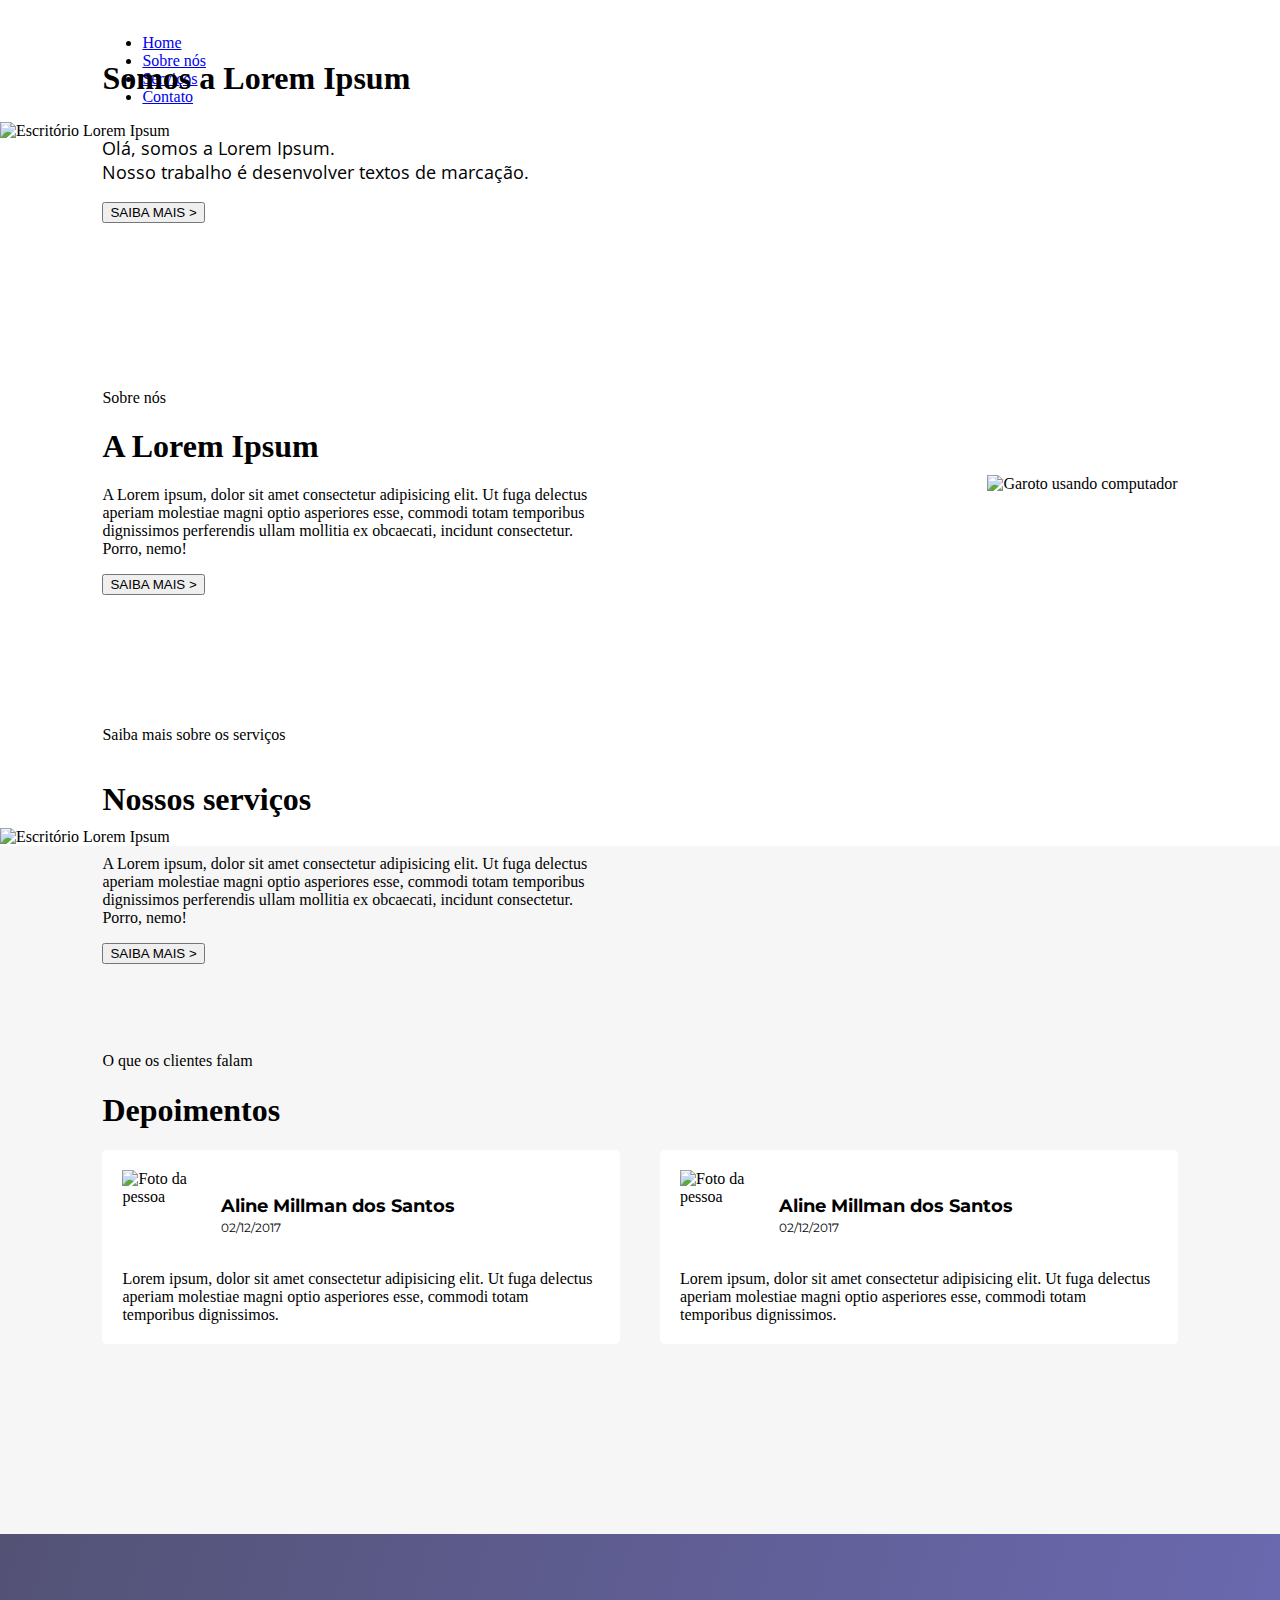
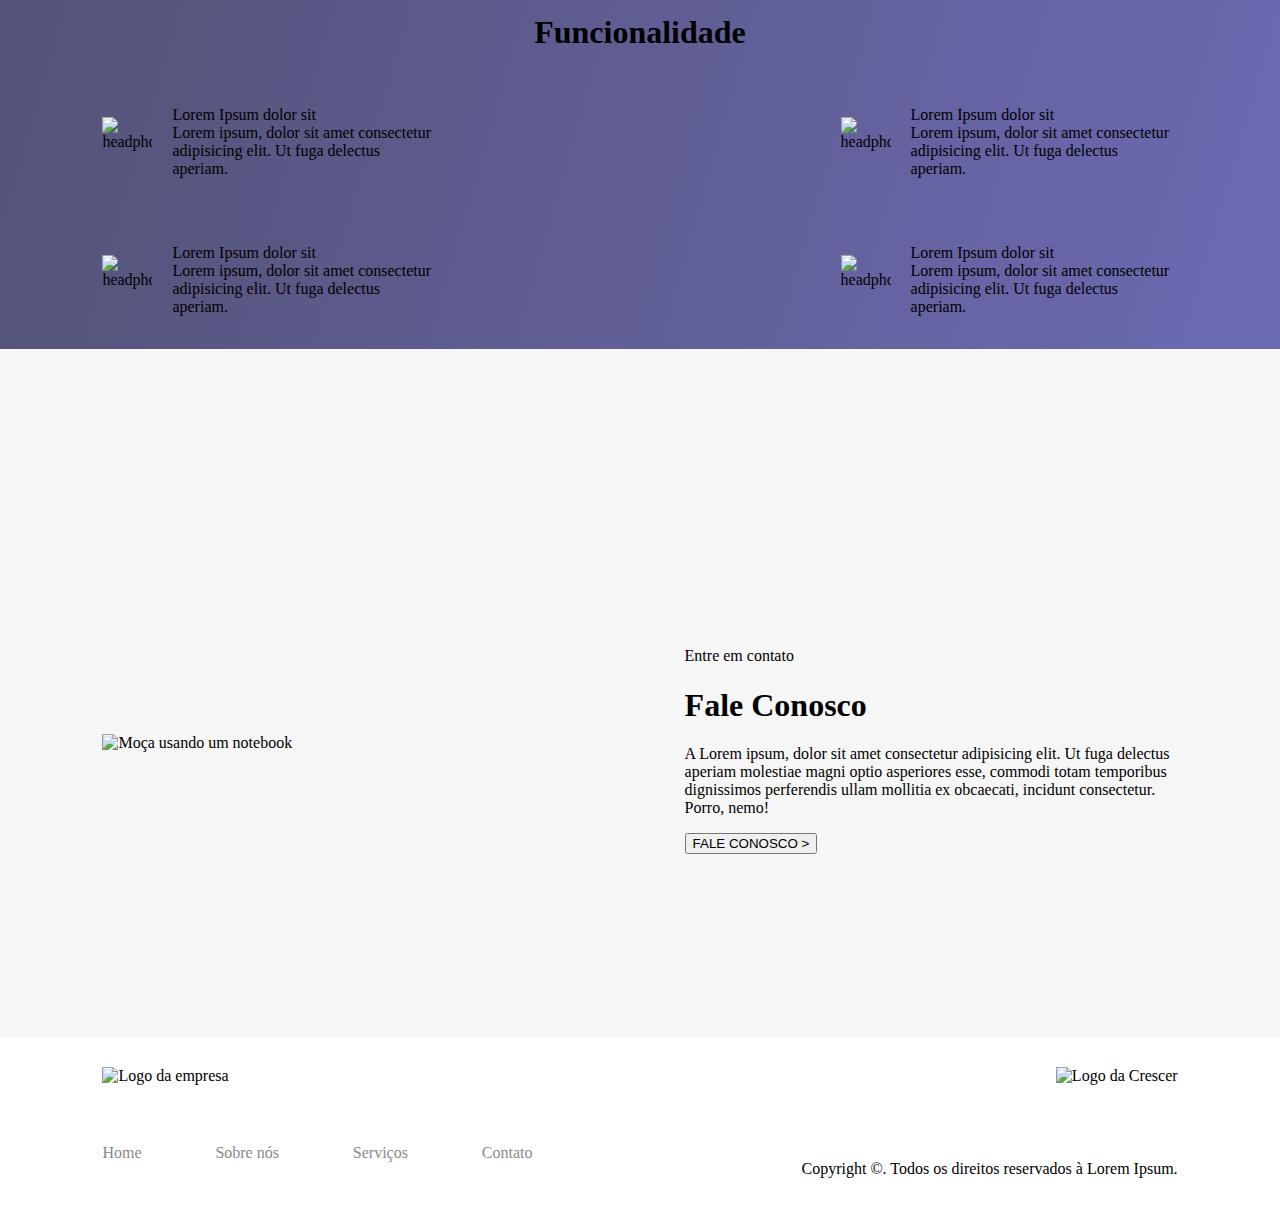
==== index.html @ fbe3071c "Primeira pagina responsiva" ====
<!DOCTYPE html>
<html lang="pt-br">
<head>
    <meta charset="UTF-8">
    <meta http-equiv="X-UA-Compatible" content="IE=edge">
    <meta name="viewport" content="width=device-width, initial-scale=1.0">
    <link rel="shortcut icon" href="assets/img/logo-aspas.svg" type="image/x-icon">
    <link rel="stylesheet" href="css/common/style.css">
    <link href="https://fonts.googleapis.com/css2?family=Montserrat:wght@400;700&family=Open+Sans&display=swap" rel="stylesheet">
    <link href="https://fonts.googleapis.com/css2?family=Exo+2:ital,wght@1,500&display=swap" rel="stylesheet">

    <title>Lorem Ipsum</title>
</head>
<body>
    <header class="container">
        <a href="#">
            <img class="logo-header" src="assets/img/logo-nome.svg" alt="">
        </a>
        <ul class="menu-header">
            <li><a href="#">Home</a></li>
            <li><a href="#">Sobre nós</a></li>
            <li><a href="#">Serviços</a></li>
            <li><a href="#">Contato</a></li>
        </ul>
    </header>

    <div class="secao-somos">
        <img class="img-fundo" src="assets/img/home-somos.jpg" alt="Escritório Lorem Ipsum">
        <div class="container">
            <div class="info-somos c-white">
                <h1 class="titulo">Somos a Lorem Ipsum</h1>
                <p>Olá, somos a Lorem Ipsum. <br> Nosso trabalho é desenvolver textos de marcação.</p>
                <a href="#"><button class="btn-orange c-white">SAIBA MAIS ></button></a>           
            </div>
        </div>
    </div>

    <div class="secao-sobre-nos container">
        <div class="info-sobre-nos">
            <p class="subtitulo c-gray">Sobre nós</p>
            <h1 class="titulo c-orange">A Lorem Ipsum</h1>
            <p class="paragrafo c-gray2">A Lorem ipsum, dolor sit amet consectetur adipisicing elit. Ut fuga delectus aperiam molestiae magni optio asperiores esse, commodi totam temporibus dignissimos perferendis ullam mollitia ex obcaecati, incidunt consectetur. Porro, nemo!</p>
            <a href="#"><button class="btn-gray c-white">SAIBA MAIS ></button></a>
        </div>
        <img src="assets/img/home-sobre-nos.png" alt="Garoto usando computador">
    </div>

<div class="secao-servicos">
    <img class="img-fundo" src="assets/img/home-nossos-servicos.jpg" alt="Escritório Lorem Ipsum">
    <div class="container">
        <div class="info-servicos c-white">
            <p class="subtitulo">Saiba mais sobre os serviços</p>
            <h1 class="titulo">Nossos serviços</h1>
            <p class="paragrafo">A Lorem ipsum, dolor sit amet consectetur adipisicing elit. Ut fuga delectus aperiam molestiae magni optio asperiores esse, commodi totam temporibus dignissimos perferendis ullam mollitia ex obcaecati, incidunt consectetur. Porro, nemo!</p>
            <a href="#"><button class="btn-orange c-white">SAIBA MAIS ></button></a>
        </div>
    </div>
</div>

<div class="secao-depoimentos">
    <div class="info-depoimentos container">
        <p class="subtitulo c-gray">O que os clientes falam</p>
        <h1 class="titulo c-orange">Depoimentos</h1>
    </div>
    <div class="depoimentos container">
        <div class="depoimentos-pessoas">
            <div class="info-perfil">
                <img src="assets/img/home-depoimento-avatar.jpg" alt="Foto da pessoa">
                <div class="info-pessoa">
                    <p class="nome-pessoa c-gray">Aline Millman dos Santos</p>
                <p class="data-publicacao c-orange">02/12/2017</p>
            </div>
        </div>
        <p class="paragrafo c-gray2">Lorem ipsum, dolor sit amet consectetur adipisicing elit. Ut fuga delectus aperiam molestiae magni optio asperiores esse, commodi totam temporibus dignissimos.</p>
        </div>
        <div class="depoimentos-pessoas">
            <div class="info-perfil">
                <img src="assets/img/home-depoimento-avatar.jpg" alt="Foto da pessoa">
                <div class="info-pessoa">
                    <p class="nome-pessoa c-gray">Aline Millman dos Santos</p>
                    <p class="data-publicacao c-orange">02/12/2017</p>
                </div>
            </div>
            <p class="paragrafo c-gray2">Lorem ipsum, dolor sit amet consectetur adipisicing elit. Ut fuga delectus aperiam molestiae magni optio asperiores esse, commodi totam temporibus dignissimos.</p>
        </div>
    </div>
</div>

<div class="secao-funcionalidade">
    <h1 class="titulo c-orange">Funcionalidade</h1>
    <div class="info-funcionalidade container">
        <div class="descr-funcionalidade">
            <div class="und-funcionalidade">
                <img src="assets/img/headphone.svg" alt="headphone">
                <div>
                    <p class="subtitulo c-white">Lorem Ipsum dolor sit</p>
                    <p class="paragrafo c-white">Lorem ipsum, dolor sit amet consectetur adipisicing elit. Ut fuga delectus aperiam.</p>
                </div>
            </div>
            <div class="und-funcionalidade">
                <img src="assets/img/headphone.svg" alt="headphone">
                <div>
                    <p class="subtitulo c-white">Lorem Ipsum dolor sit</p>
                    <p class="paragrafo c-white">Lorem ipsum, dolor sit amet consectetur adipisicing elit. Ut fuga delectus aperiam.</p>
                </div>
            </div>
        </div>
        <img src="assets/img/home-funcionalidade-phone.png" alt="">
        <div class="descr-funcionalidade">
            <div class="und-funcionalidade">
                <img src="assets/img/headphone.svg" alt="headphone">
                <div>
                    <p class="subtitulo c-white">Lorem Ipsum dolor sit</p>
                    <p class="paragrafo c-white">Lorem ipsum, dolor sit amet consectetur adipisicing elit. Ut fuga delectus aperiam.</p>
                </div>
            </div>
            <div class="und-funcionalidade">
                <img src="assets/img/headphone.svg" alt="headphone">
                <div>
                    <p class="subtitulo c-white">Lorem Ipsum dolor sit</p>
                    <p class="paragrafo c-white">Lorem ipsum, dolor sit amet consectetur adipisicing elit. Ut fuga delectus aperiam.</p>
                </div>
            </div>
        </div>
        
    </div>
</div>

<div class="secao-fale-conosco">
    <div class="conteudo-fale-conosco container">
        <img src="assets/img/home-fale-conosco.png" alt="Moça usando um notebook">
        <div class="info-fale-conosco">
            <p class="subtitulo c-gray">Entre em contato</p>
            <h1 class="titulo c-orange">Fale Conosco</h1>
            <p class="paragrafo c-gray2">A Lorem ipsum, dolor sit amet consectetur adipisicing elit. Ut fuga delectus aperiam molestiae magni optio asperiores esse, commodi totam temporibus dignissimos perferendis ullam mollitia ex obcaecati, incidunt consectetur. Porro, nemo!</p>
            <a href="#"><button class="btn-gray c-white">FALE CONOSCO ></button></a>
        </div>
    </div>
</div>

<footer class="container">
    <div class="logos-footer">
        <img src="assets/img/logo-nome.svg" alt="Logo da empresa">
        <img src="assets/img/crescer-logo.svg" alt="Logo da Crescer">
    </div>
    <div class="info-footer">
        <div class="links-footer paragrafo c-gray2">
            <a href="#">Home</a>
            <a href="#">Sobre nós</a>
            <a href="#">Serviços</a>
            <a href="#">Contato</a>
        </div>
        <p class="paragrafo c-gray2">Copyright ©. Todos os direitos reservados à Lorem Ipsum.</p>
    </div>
</footer>

</body>
</html>
---- css/common/style.css ----
@import url(header.css);
@import url(footer.css);
@import url(/css/components/components.css);

body {
    box-sizing: border-box;
    padding: 0;
    margin: 0;
}

.container{
    margin: 0 auto;
    width: 84%;
    max-width: 1200px;
}

/*IMAGENS*/

.img-fundo{
    width: 100%;
}

/*SEÇÃO SOMOS*/

.secao-somos{
    position: relative;
}

.info-somos{
    position: absolute;
    top: 0;
    height: 100%;
    display: flex;
    flex-direction: column;
    justify-content: center;
    align-items: flex-start;
}

.info-somos p{
    font-family: 'Open Sans', sans-serif;
    font-weight: 400;
    font-size: 18px;
}

/*SEÇÃO SOBRE NÓS*/

.secao-sobre-nos{
    display: flex;
    justify-content: space-between;
    align-items: center;
    height: 688px;
}

.info-sobre-nos{
    width: 493px;
}

/* SEÇÃO NOSSOS SERVIÇOS*/

.secao-servicos{
    position: relative;
}

.info-servicos{    
    position: absolute;
    top: 0;
    height: 100%;
    display: flex;
    flex-direction: column;
    justify-content: center;
    width: 493px;
}

/*SEÇÃO DEPOIMENTOS*/

.secao-depoimentos{
    display: flex;
    flex-direction: column;
    justify-content: center;
    height: 688px;
    width: 100%;
    background-color: #F6F6F6;
}

.depoimentos{
    display: flex;
    justify-content: space-between;
}

.depoimentos-pessoas{
    width: 580px;
    background-color: #FFFFFF;
    padding: 20px;
    border-radius: 5px;
    display: flex;
    flex-direction: column;
    justify-content: center;
}

.depoimentos-pessoas:nth-child(1){
   margin-right: 40px;
}


.info-perfil{
    display: flex;
    margin-bottom: 10px;
}

.info-perfil img{
    margin: 0 19px 10px 0;
    height: 80px;
    width: 80px;
}

.info-pessoa{
    display: flex;
    flex-direction: column;
    justify-content: center;
}
.nome-pessoa{
    font-family: 'Montserrat', sans-serif;
    font-weight: 700;
    font-size: 18px;
    margin: 0 0 3px 0;
}

.data-publicacao{
    font-family: 'Montserrat', sans-serif;
    font-weight: 400;
    font-size: 12px;
    margin: 0;
}

.depoimentos-pessoas > p{
    margin: 0;
}

/*SEÇÃO FUNCIONALIDADE*/

.secao-funcionalidade{
    background: linear-gradient(105.92deg, #515070 -8.44%, #6B69B0 94.86%);
    display: flex;
    flex-direction: column;
    justify-content: space-between;
    align-items: center;
}

.secao-funcionalidade > h1{
    padding-top: 59px;
}

.info-funcionalidade{
    display: flex;
    justify-content: space-between;
    align-items: center;
}

.und-funcionalidade{
    display: flex;
    justify-content: center;
    align-items: center;
    width: 337px;
    height: 138px;
}

.und-funcionalidade img{
    width: 50px;
    height: 50px;
}

.und-funcionalidade p{
    margin: 0 0 0 20px;
}

/*SEÇÃO FUNCIONALIDADE*/

.secao-fale-conosco{
    height: 688px;
    background-color: #F6F6F6;
}

.conteudo-fale-conosco{
    height: 100%;
    display: flex;
    justify-content: space-between;
    align-items: center;
    
    padding: 50px 0;
}

.conteudo-fale-conosco img{
    width: 70%;
    max-width: 464px;
}

.info-fale-conosco{
    width: 493px;
}

/*RESPONSIVIDADE*/

@media (max-width: 1200px){
    /*COMPONENTES*/
    .titulo{
        font-size: 38px;
    }

    /*SEÇÃO SOBRE NÓS*/
    .secao-sobre-nos{
        display: flex;
        flex-direction: column;
        justify-content: space-between;
        align-items: flex-start;
        height: auto;
        padding: 50px 0;
    }
    .secao-sobre-nos img{
        order: -1;
        padding-bottom: 35px;
    }

    /*SEÇÃO FUNCIONALIDADES*/
    .info-funcionalidade{
        flex-direction: column;
    }

    .info-funcionalidade > img{
        order: 2;
    }

    .descr-funcionalidade{
        display: flex;
    }

    .descr-funcionalidade > div:nth-child(1){
        padding-right: 50px;
    }


    /*SEÇÃO FALE CONOSCO*/
    .secao-fale-conosco{
        height: auto;
    }
    .conteudo-fale-conosco{
        height: 100%;
        display: flex;
        flex-direction: column;       
        justify-content: space-between;
        align-items: center;
    }
    .conteudo-fale-conosco > img{
        padding-bottom: 35px;
    }
}

@media (max-width: 800px){
    .container{
        width: 90%;
    }
   /*SEÇÃO SOMOS*/
    .secao-somos{
        height: 760px;
        background-image: url(/assets/img/home-somos.jpg);
        background-size: cover;
    }

    .secao-somos > img{
        display: none;
    }

    /*SEÇÃO SOBRE NÓS*/
    .info-sobre-nos{
        width: 90%;
    }


    .secao-sobre-nos > img{
        width: 90%;
    }

    /*SEÇÃO NOSSO SERVIÇOS*/
    .secao-servicos{
        height: 760px;
        background-image: url(/assets/img/home-nossos-servicos.jpg);
        background-size: cover;
    }

    .secao-servicos > img{
        display: none;
    }

    .info-servicos{
        width: 90%;
    }

    /*SEÇÃO DEPOIMENTOS*/
    .secao-depoimentos{
        height: auto;
        align-items: center;
    }

    .info-depoimentos{
        margin-top: 20px;
        display: flex;
        flex-direction: column;
        align-items: center;
    }

    .info-depoimentos h1{
        font-size: 30px;
    }

    .info-perfil{
        flex-direction: column;
        align-items: center;
    }

    .info-pessoa{
        align-items: center;
    }

    .nome-pessoa{
        font-style: italic;
        font-family: 'Exo 2', sans-serif;
        font-weight: 500;
    }

    .depoimentos{
        display: flex;
        flex-direction: column;
    }

    .depoimentos-pessoas{
        margin-bottom: 20px;
        width: 90%;     
    }

    .depoimentos-pessoas p{
        text-align: center;
    }

    .depoimentos-pessoas:nth-child(1){
        margin: 0;        
        margin-bottom: 20px;
    }

    /*SEÇÃO FUNCIONALIDADES*/
    .descr-funcionalidade{
        display: flex;
        flex-direction: column;
    }

    .descr-funcionalidade > div:nth-child(1){
        padding-right: 0px;
    }

    /*SEÇÃO FALE CONOSCO*/
    .conteudo-fale-conosco{
        width: 90%;
    }

    .info-fale-conosco{
        width: 90%;
    }

    /*FOOTER*/
   
    .info-footer{
        display: none;
    }

    header{
        display: none;
    }
}
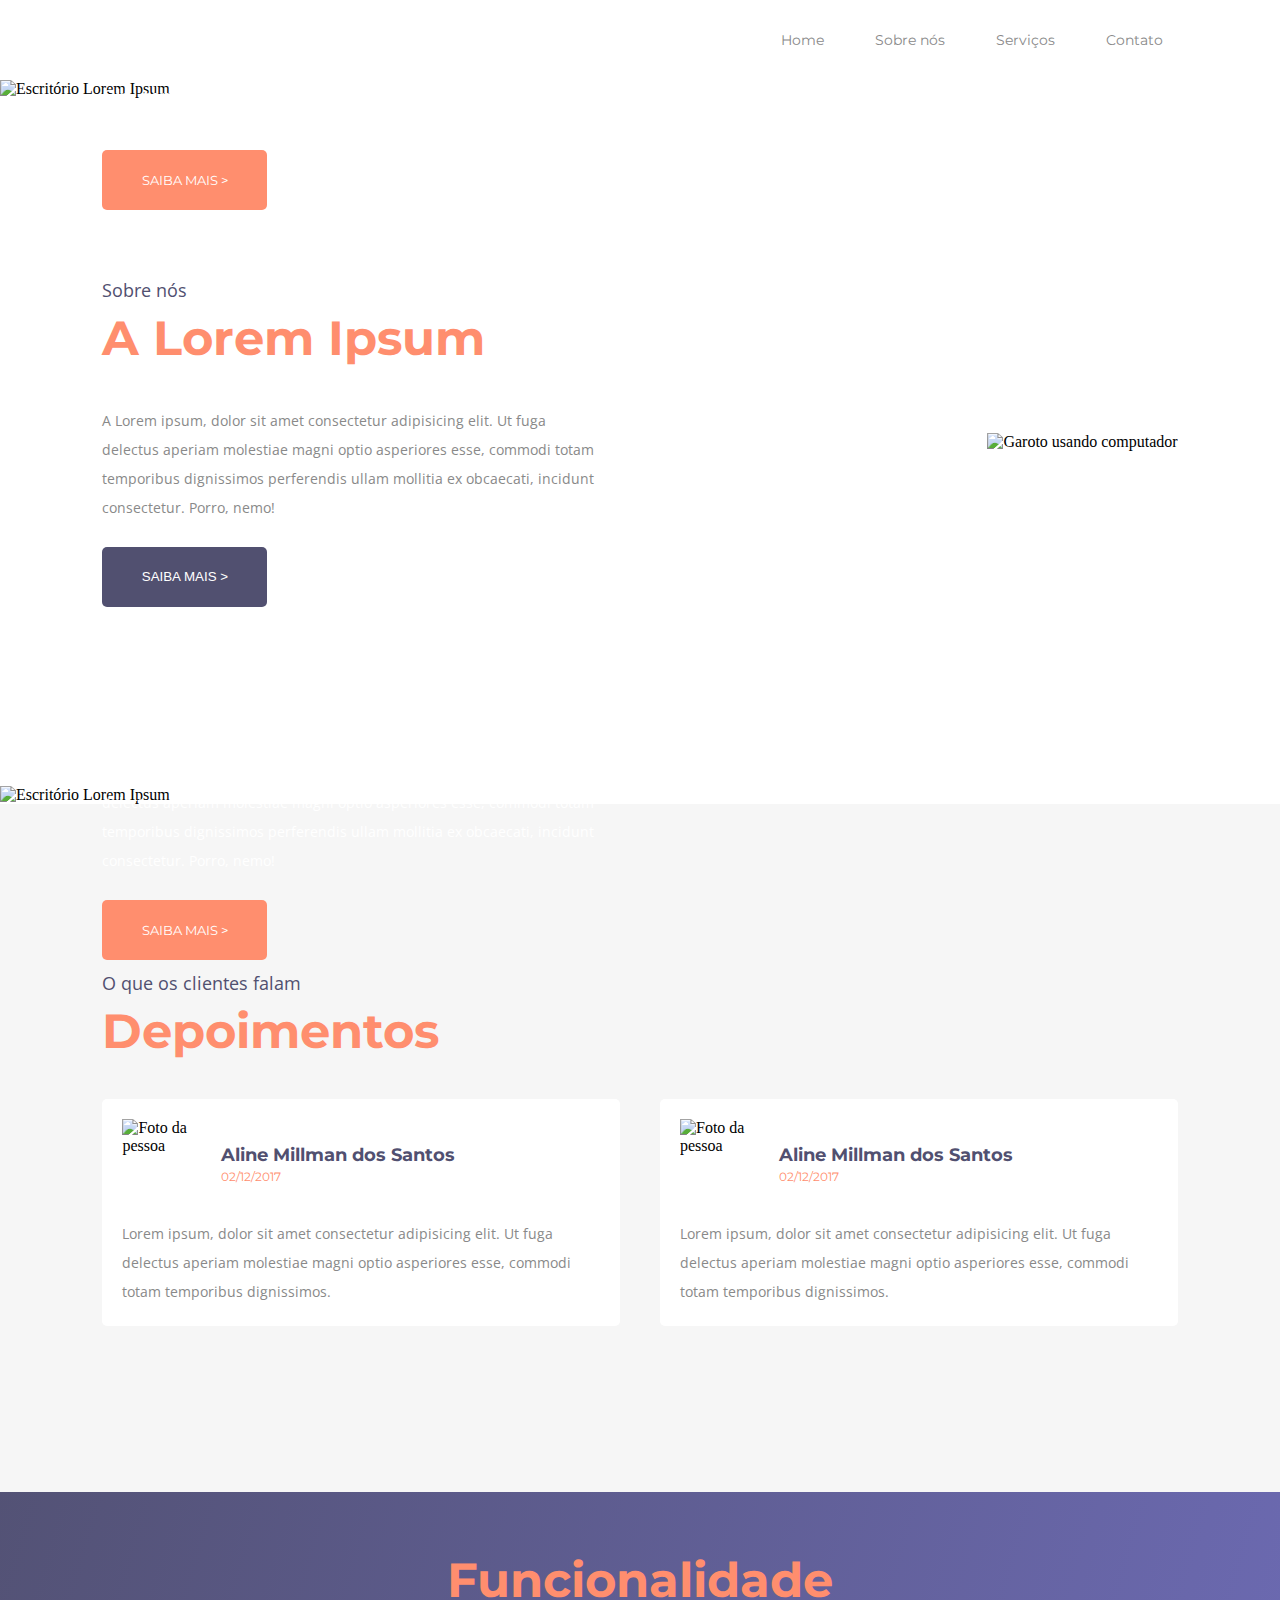
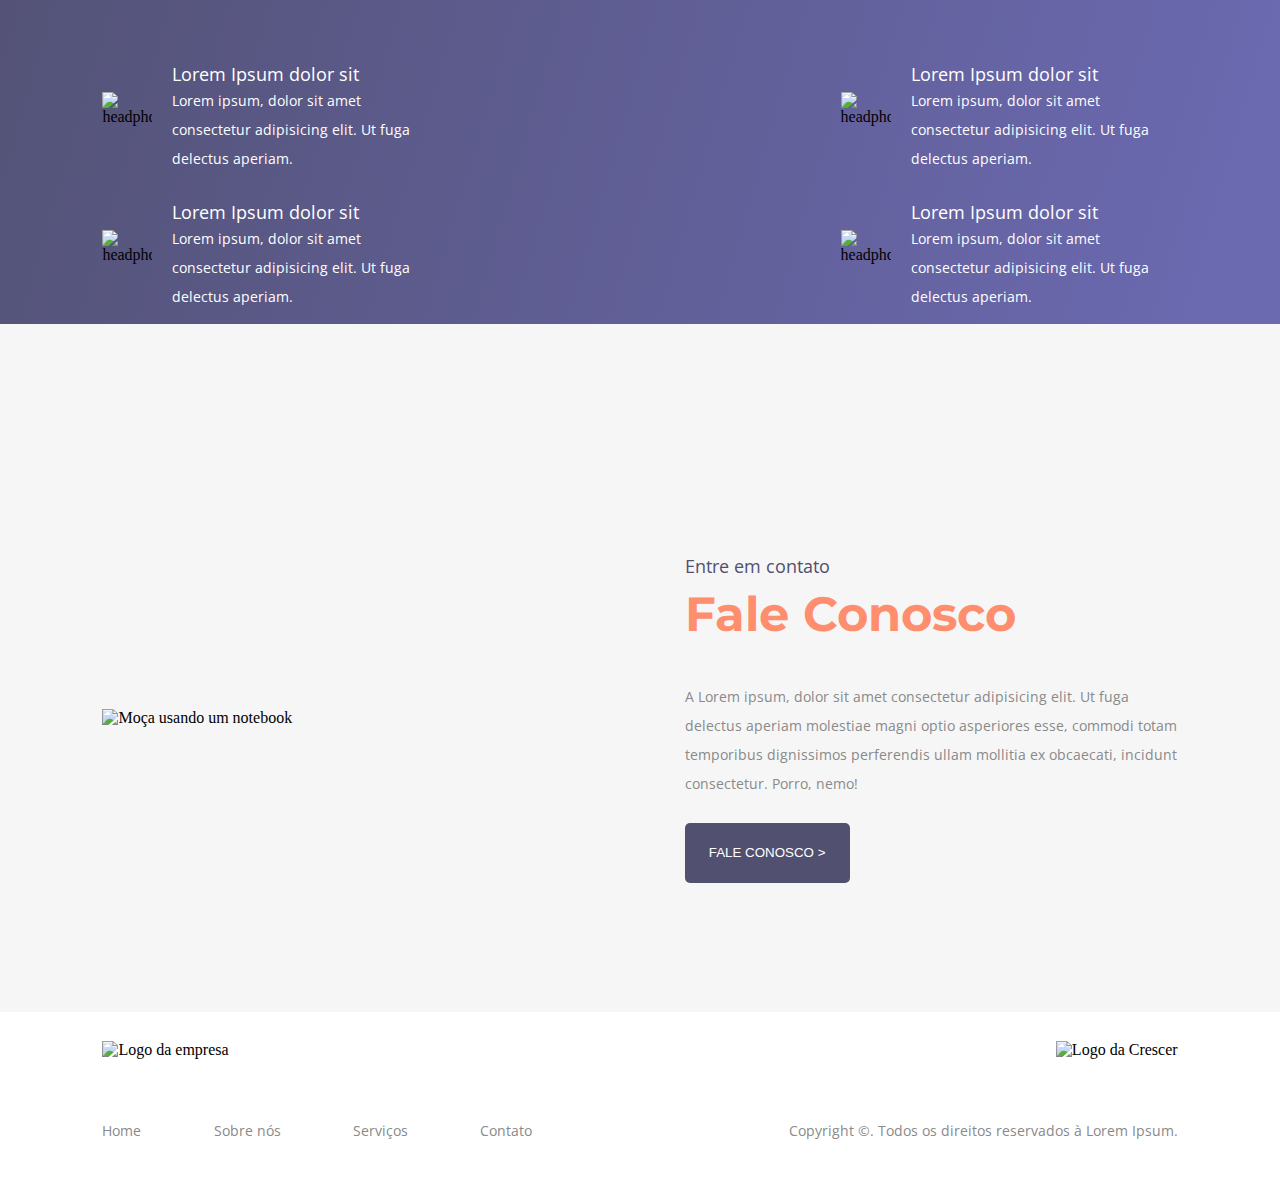
==== commit de742d21: "finalizando responsividade e header de home" ====
--- a/index.html
+++ b/index.html
@@ -14,14 +14,25 @@
 <body>
     <header class="container">
         <a href="#">
-            <img class="logo-header" src="assets/img/logo-nome.svg" alt="">
+            <img class="logo-header-desktop" src="assets/img/logo-nome.svg" alt="">
+            <img class="logo-header-mobile" src="assets/img/logo-simples.jpg" alt="Logo">
         </a>
+        <input type="checkbox" id="menu-control" class="menu-control">
+       
+        
         <ul class="menu-header">
-            <li><a href="#">Home</a></li>
+            <li><a href="google.com">Home</a></li>
             <li><a href="#">Sobre nós</a></li>
             <li><a href="#">Serviços</a></li>
             <li><a href="#">Contato</a></li>
+            <label for="menu-control" class="menu-control">
+                    <li>^</li>               
+            </label>
         </ul>
+        
+        <label for="menu-control" class="menu-control">
+            <img src="assets/img/ham-icon.svg" alt="Mostrar menu">
+        </label>
     </header>
 
     <div class="secao-somos">
--- a/css/common/style.css
+++ b/css/common/style.css
@@ -208,16 +208,13 @@
 
     /*SEÇÃO SOBRE NÓS*/
     .secao-sobre-nos{
-        display: flex;
-        flex-direction: column;
-        justify-content: space-between;
-        align-items: flex-start;
         height: auto;
         padding: 50px 0;
     }
     .secao-sobre-nos img{
-        order: -1;
         padding-bottom: 35px;
+        margin-left: 30px;
+        width: 350px;
     }
 
     /*SEÇÃO FUNCIONALIDADES*/
@@ -244,13 +241,11 @@
     }
     .conteudo-fale-conosco{
         height: 100%;
-        display: flex;
-        flex-direction: column;       
-        justify-content: space-between;
-        align-items: center;
     }
     .conteudo-fale-conosco > img{
         padding-bottom: 35px;
+        margin-right: 30px;
+        width: 350px;
     }
 }
 
@@ -270,12 +265,18 @@
     }
 
     /*SEÇÃO SOBRE NÓS*/
+    .secao-sobre-nos{
+        display: flex;
+        flex-direction: column;
+    }
+
     .info-sobre-nos{
         width: 90%;
     }
 
 
     .secao-sobre-nos > img{
+        order: -1;
         width: 90%;
     }
 
@@ -358,6 +359,8 @@
     /*SEÇÃO FALE CONOSCO*/
     .conteudo-fale-conosco{
         width: 90%;
+        display: flex;
+        flex-direction: column;
     }
 
     .info-fale-conosco{
@@ -369,8 +372,4 @@
     .info-footer{
         display: none;
     }
-
-    header{
-        display: none;
-    }
 }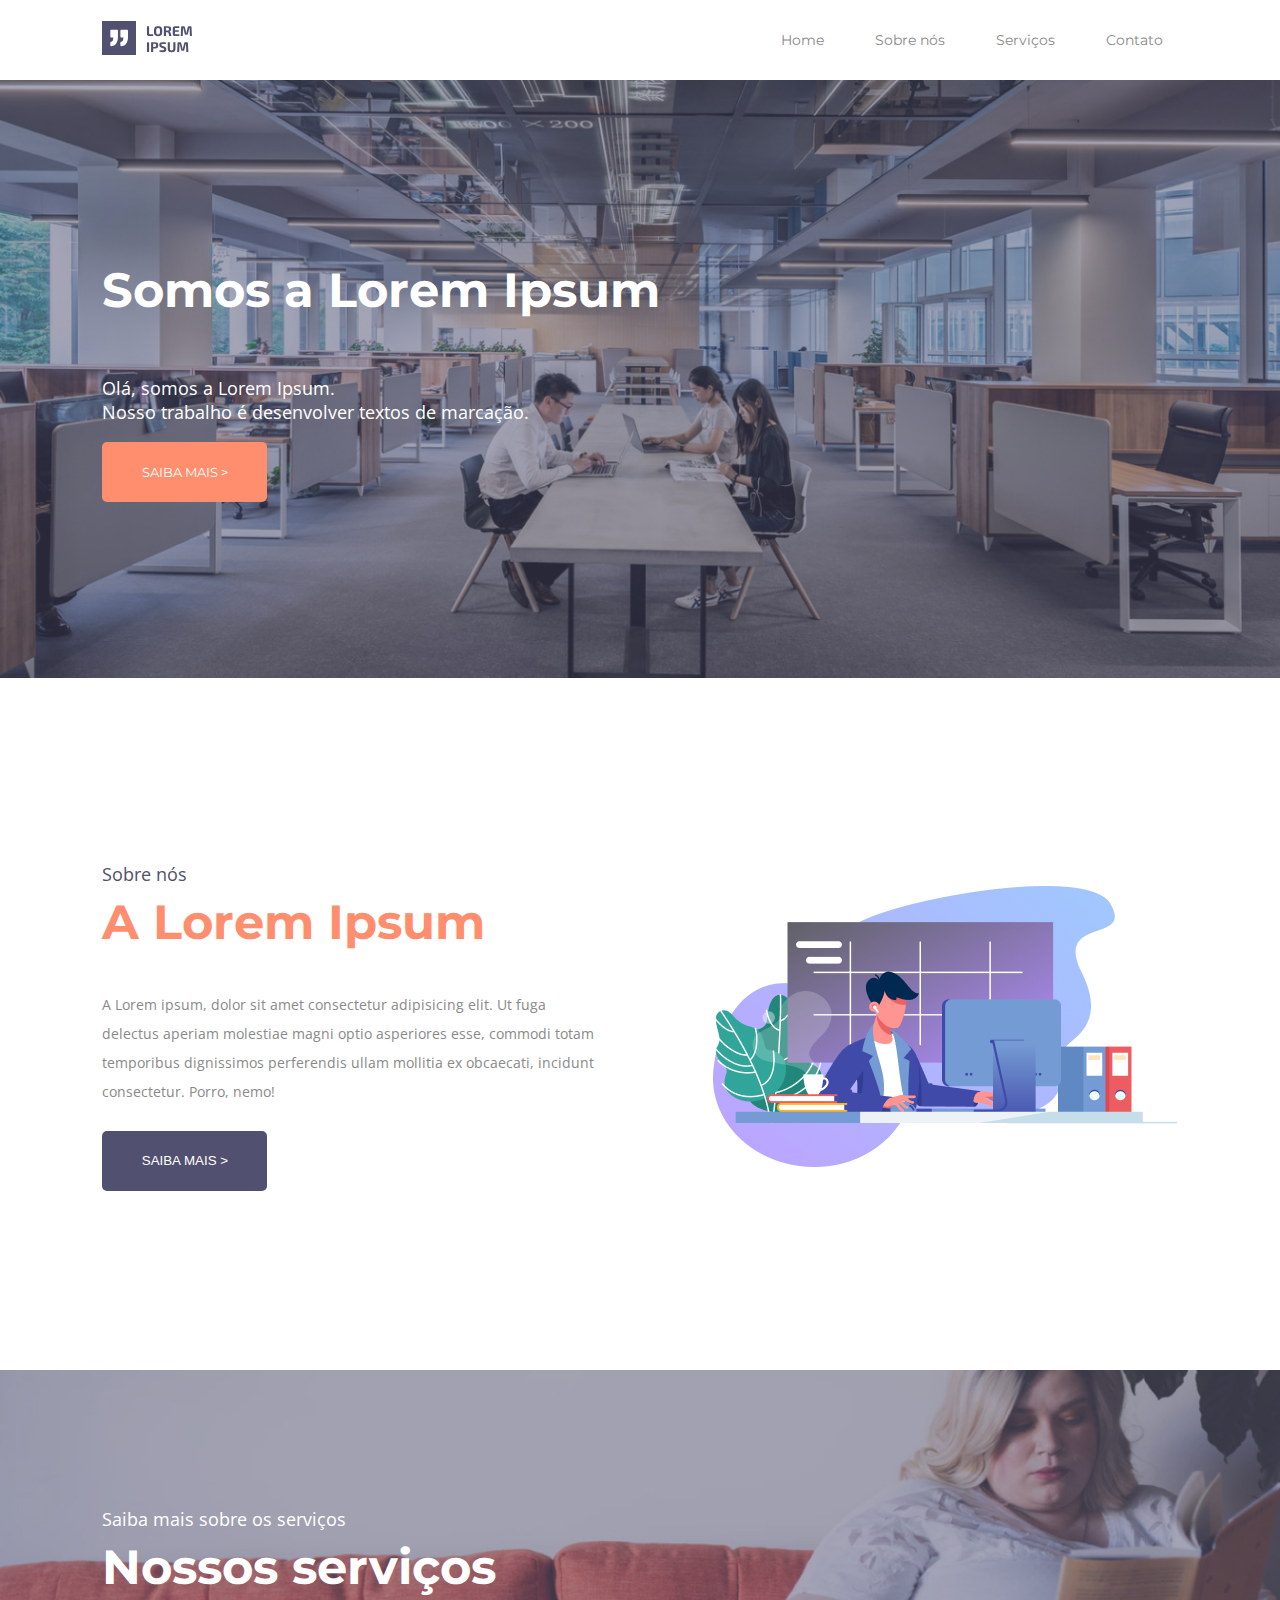
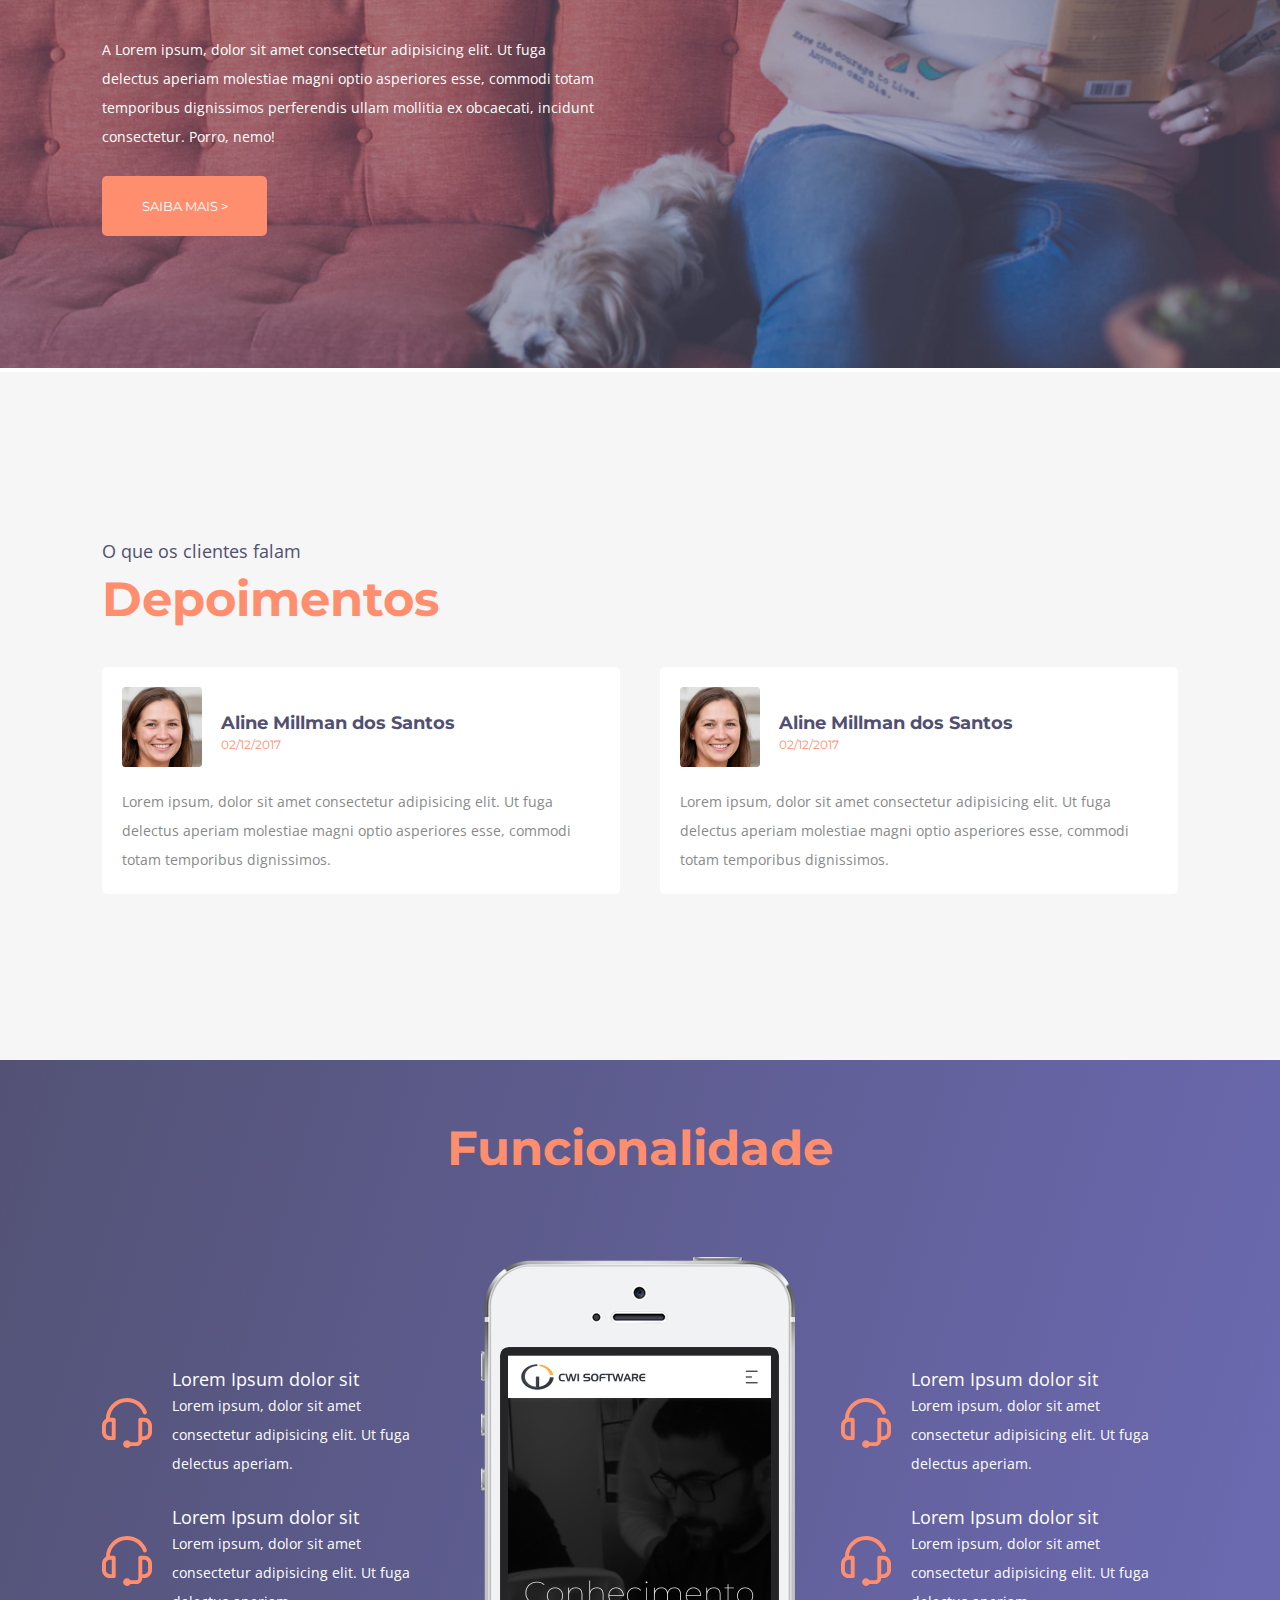
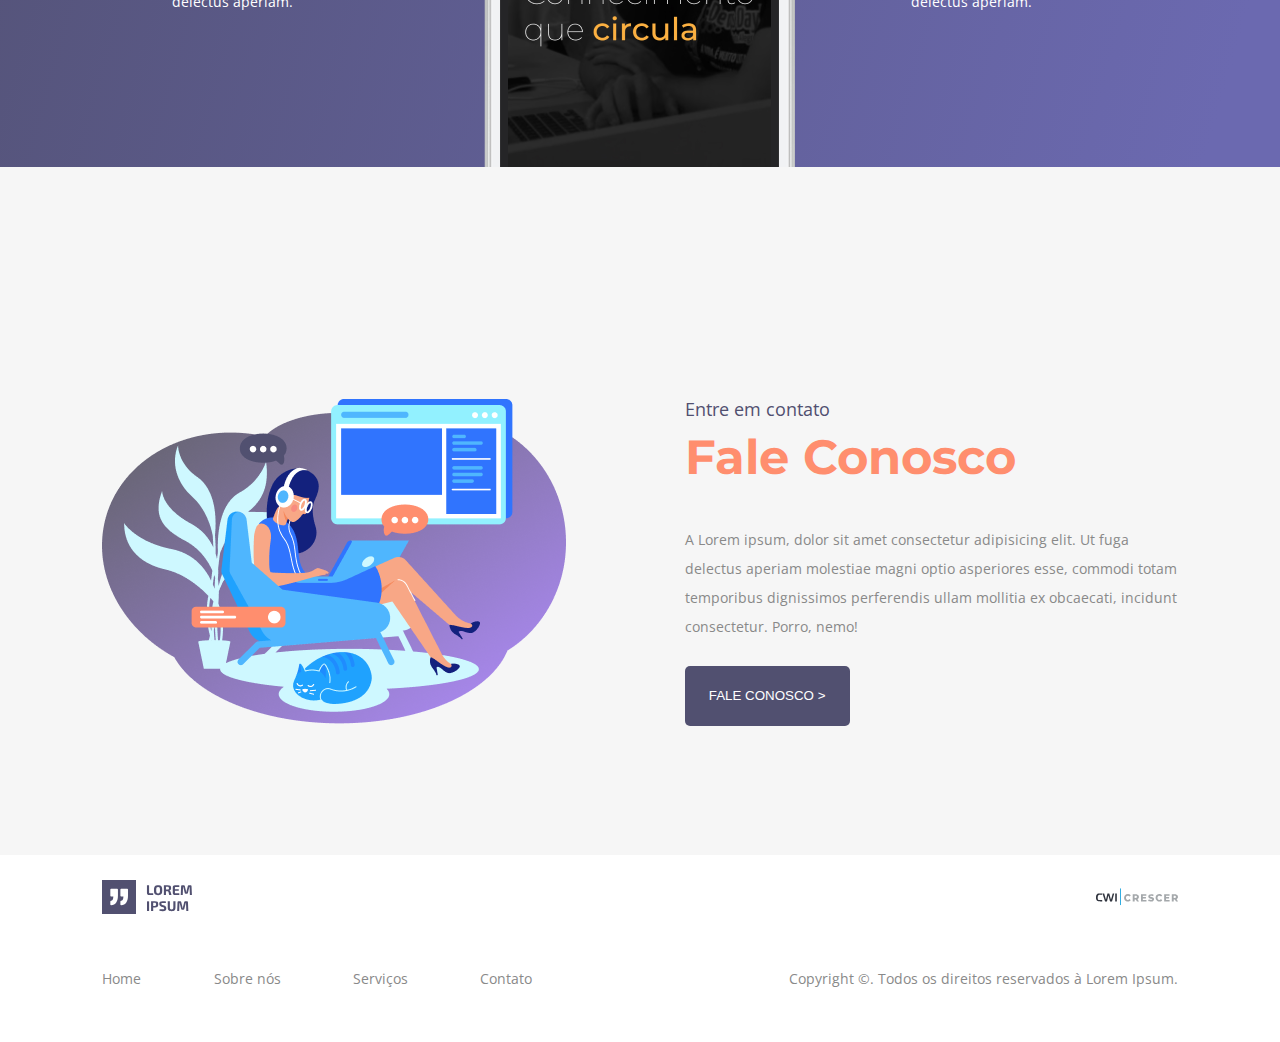
==== commit 633a9f56: "Esquelto do about finalizado, faltando ajustes" ====
--- a/index.html
+++ b/index.html
@@ -4,8 +4,8 @@
     <meta charset="UTF-8">
     <meta http-equiv="X-UA-Compatible" content="IE=edge">
     <meta name="viewport" content="width=device-width, initial-scale=1.0">
-    <link rel="shortcut icon" href="assets/img/logo-aspas.svg" type="image/x-icon">
-    <link rel="stylesheet" href="css/common/style.css">
+    <link rel="shortcut icon" href="assets/img/home/logo-aspas.svg" type="image/x-icon">
+    <link rel="stylesheet" href="assets/css/common/style.css">
     <link href="https://fonts.googleapis.com/css2?family=Montserrat:wght@400;700&family=Open+Sans&display=swap" rel="stylesheet">
     <link href="https://fonts.googleapis.com/css2?family=Exo+2:ital,wght@1,500&display=swap" rel="stylesheet">
 
@@ -14,12 +14,10 @@
 <body>
     <header class="container">
         <a href="#">
-            <img class="logo-header-desktop" src="assets/img/logo-nome.svg" alt="">
-            <img class="logo-header-mobile" src="assets/img/logo-simples.jpg" alt="Logo">
+            <img class="logo-header-desktop" src="assets/img/home/logo-nome.svg" alt="">
+            <img class="logo-header-mobile" src="assets/img/home/logo-simples.jpg" alt="Logo">
         </a>
         <input type="checkbox" id="menu-control" class="menu-control">
-       
-        
         <ul class="menu-header">
             <li><a href="google.com">Home</a></li>
             <li><a href="#">Sobre nós</a></li>
@@ -29,14 +27,13 @@
                     <li>^</li>               
             </label>
         </ul>
-        
         <label for="menu-control" class="menu-control">
-            <img src="assets/img/ham-icon.svg" alt="Mostrar menu">
+            <img src="assets/img/home/ham-icon.svg" alt="Mostrar menu">
         </label>
     </header>
 
     <div class="secao-somos">
-        <img class="img-fundo" src="assets/img/home-somos.jpg" alt="Escritório Lorem Ipsum">
+        <img class="img-fundo" src="assets/img/home/home-somos.jpg" alt="Escritório Lorem Ipsum">
         <div class="container">
             <div class="info-somos c-white">
                 <h1 class="titulo">Somos a Lorem Ipsum</h1>
@@ -53,117 +50,117 @@
             <p class="paragrafo c-gray2">A Lorem ipsum, dolor sit amet consectetur adipisicing elit. Ut fuga delectus aperiam molestiae magni optio asperiores esse, commodi totam temporibus dignissimos perferendis ullam mollitia ex obcaecati, incidunt consectetur. Porro, nemo!</p>
             <a href="#"><button class="btn-gray c-white">SAIBA MAIS ></button></a>
         </div>
-        <img src="assets/img/home-sobre-nos.png" alt="Garoto usando computador">
+        <img src="assets/img/home/home-sobre-nos.png" alt="Garoto usando computador">
     </div>
 
-<div class="secao-servicos">
-    <img class="img-fundo" src="assets/img/home-nossos-servicos.jpg" alt="Escritório Lorem Ipsum">
-    <div class="container">
-        <div class="info-servicos c-white">
-            <p class="subtitulo">Saiba mais sobre os serviços</p>
-            <h1 class="titulo">Nossos serviços</h1>
-            <p class="paragrafo">A Lorem ipsum, dolor sit amet consectetur adipisicing elit. Ut fuga delectus aperiam molestiae magni optio asperiores esse, commodi totam temporibus dignissimos perferendis ullam mollitia ex obcaecati, incidunt consectetur. Porro, nemo!</p>
-            <a href="#"><button class="btn-orange c-white">SAIBA MAIS ></button></a>
+    <div class="secao-servicos">
+        <img class="img-fundo" src="assets/img/home/home-nossos-servicos.jpg" alt="Escritório Lorem Ipsum">
+        <div class="container">
+            <div class="info-servicos c-white">
+                <p class="subtitulo">Saiba mais sobre os serviços</p>
+                <h1 class="titulo">Nossos serviços</h1>
+                <p class="paragrafo">A Lorem ipsum, dolor sit amet consectetur adipisicing elit. Ut fuga delectus aperiam molestiae magni optio asperiores esse, commodi totam temporibus dignissimos perferendis ullam mollitia ex obcaecati, incidunt consectetur. Porro, nemo!</p>
+                <a href="#"><button class="btn-orange c-white">SAIBA MAIS ></button></a>
+            </div>
         </div>
     </div>
-</div>
 
-<div class="secao-depoimentos">
-    <div class="info-depoimentos container">
-        <p class="subtitulo c-gray">O que os clientes falam</p>
-        <h1 class="titulo c-orange">Depoimentos</h1>
-    </div>
-    <div class="depoimentos container">
-        <div class="depoimentos-pessoas">
-            <div class="info-perfil">
-                <img src="assets/img/home-depoimento-avatar.jpg" alt="Foto da pessoa">
-                <div class="info-pessoa">
-                    <p class="nome-pessoa c-gray">Aline Millman dos Santos</p>
-                <p class="data-publicacao c-orange">02/12/2017</p>
-            </div>
+    <div class="secao-depoimentos">
+        <div class="info-depoimentos container">
+            <p class="subtitulo c-gray">O que os clientes falam</p>
+            <h1 class="titulo c-orange">Depoimentos</h1>
         </div>
-        <p class="paragrafo c-gray2">Lorem ipsum, dolor sit amet consectetur adipisicing elit. Ut fuga delectus aperiam molestiae magni optio asperiores esse, commodi totam temporibus dignissimos.</p>
-        </div>
-        <div class="depoimentos-pessoas">
-            <div class="info-perfil">
-                <img src="assets/img/home-depoimento-avatar.jpg" alt="Foto da pessoa">
-                <div class="info-pessoa">
-                    <p class="nome-pessoa c-gray">Aline Millman dos Santos</p>
+        <div class="depoimentos container">
+            <div class="depoimentos-pessoas">
+                <div class="info-perfil">
+                    <img src="assets/img/home/home-depoimento-avatar.jpg" alt="Foto da pessoa">
+                    <div class="info-pessoa">
+                        <p class="nome-pessoa c-gray">Aline Millman dos Santos</p>
                     <p class="data-publicacao c-orange">02/12/2017</p>
                 </div>
             </div>
             <p class="paragrafo c-gray2">Lorem ipsum, dolor sit amet consectetur adipisicing elit. Ut fuga delectus aperiam molestiae magni optio asperiores esse, commodi totam temporibus dignissimos.</p>
+            </div>
+            <div class="depoimentos-pessoas">
+                <div class="info-perfil">
+                    <img src="assets/img/home/home-depoimento-avatar.jpg" alt="Foto da pessoa">
+                    <div class="info-pessoa">
+                        <p class="nome-pessoa c-gray">Aline Millman dos Santos</p>
+                        <p class="data-publicacao c-orange">02/12/2017</p>
+                    </div>
+                </div>
+                <p class="paragrafo c-gray2">Lorem ipsum, dolor sit amet consectetur adipisicing elit. Ut fuga delectus aperiam molestiae magni optio asperiores esse, commodi totam temporibus dignissimos.</p>
+            </div>
         </div>
     </div>
-</div>
 
-<div class="secao-funcionalidade">
-    <h1 class="titulo c-orange">Funcionalidade</h1>
-    <div class="info-funcionalidade container">
-        <div class="descr-funcionalidade">
-            <div class="und-funcionalidade">
-                <img src="assets/img/headphone.svg" alt="headphone">
-                <div>
-                    <p class="subtitulo c-white">Lorem Ipsum dolor sit</p>
-                    <p class="paragrafo c-white">Lorem ipsum, dolor sit amet consectetur adipisicing elit. Ut fuga delectus aperiam.</p>
+    <div class="secao-funcionalidade">
+        <h1 class="titulo c-orange">Funcionalidade</h1>
+        <div class="info-funcionalidade container">
+            <div class="descr-funcionalidade">
+                <div class="und-funcionalidade">
+                    <img src="assets/img/home/headphone.svg" alt="headphone">
+                    <div>
+                        <p class="subtitulo c-white">Lorem Ipsum dolor sit</p>
+                        <p class="paragrafo c-white">Lorem ipsum, dolor sit amet consectetur adipisicing elit. Ut fuga delectus aperiam.</p>
+                    </div>
+                </div>
+                <div class="und-funcionalidade">
+                    <img src="assets/img/home/headphone.svg" alt="headphone">
+                    <div>
+                        <p class="subtitulo c-white">Lorem Ipsum dolor sit</p>
+                        <p class="paragrafo c-white">Lorem ipsum, dolor sit amet consectetur adipisicing elit. Ut fuga delectus aperiam.</p>
+                    </div>
                 </div>
             </div>
-            <div class="und-funcionalidade">
-                <img src="assets/img/headphone.svg" alt="headphone">
-                <div>
-                    <p class="subtitulo c-white">Lorem Ipsum dolor sit</p>
-                    <p class="paragrafo c-white">Lorem ipsum, dolor sit amet consectetur adipisicing elit. Ut fuga delectus aperiam.</p>
+            <img src="assets/img/home/home-funcionalidade-phone.png" alt="">
+            <div class="descr-funcionalidade">
+                <div class="und-funcionalidade">
+                    <img src="assets/img/home/headphone.svg" alt="headphone">
+                    <div>
+                        <p class="subtitulo c-white">Lorem Ipsum dolor sit</p>
+                        <p class="paragrafo c-white">Lorem ipsum, dolor sit amet consectetur adipisicing elit. Ut fuga delectus aperiam.</p>
+                    </div>
+                </div>
+                <div class="und-funcionalidade">
+                    <img src="assets/img/home/headphone.svg" alt="headphone">
+                    <div>
+                        <p class="subtitulo c-white">Lorem Ipsum dolor sit</p>
+                        <p class="paragrafo c-white">Lorem ipsum, dolor sit amet consectetur adipisicing elit. Ut fuga delectus aperiam.</p>
+                    </div>
                 </div>
             </div>
+            
         </div>
-        <img src="assets/img/home-funcionalidade-phone.png" alt="">
-        <div class="descr-funcionalidade">
-            <div class="und-funcionalidade">
-                <img src="assets/img/headphone.svg" alt="headphone">
-                <div>
-                    <p class="subtitulo c-white">Lorem Ipsum dolor sit</p>
-                    <p class="paragrafo c-white">Lorem ipsum, dolor sit amet consectetur adipisicing elit. Ut fuga delectus aperiam.</p>
-                </div>
-            </div>
-            <div class="und-funcionalidade">
-                <img src="assets/img/headphone.svg" alt="headphone">
-                <div>
-                    <p class="subtitulo c-white">Lorem Ipsum dolor sit</p>
-                    <p class="paragrafo c-white">Lorem ipsum, dolor sit amet consectetur adipisicing elit. Ut fuga delectus aperiam.</p>
-                </div>
+    </div>
+
+    <div class="secao-fale-conosco">
+        <div class="conteudo-fale-conosco container">
+            <img src="assets/img/home/home-fale-conosco.png" alt="Moça usando um notebook">
+            <div class="info-fale-conosco">
+                <p class="subtitulo c-gray">Entre em contato</p>
+                <h1 class="titulo c-orange">Fale Conosco</h1>
+                <p class="paragrafo c-gray2">A Lorem ipsum, dolor sit amet consectetur adipisicing elit. Ut fuga delectus aperiam molestiae magni optio asperiores esse, commodi totam temporibus dignissimos perferendis ullam mollitia ex obcaecati, incidunt consectetur. Porro, nemo!</p>
+                <a href="#"><button class="btn-gray c-white">FALE CONOSCO ></button></a>
             </div>
         </div>
-        
     </div>
-</div>
 
-<div class="secao-fale-conosco">
-    <div class="conteudo-fale-conosco container">
-        <img src="assets/img/home-fale-conosco.png" alt="Moça usando um notebook">
-        <div class="info-fale-conosco">
-            <p class="subtitulo c-gray">Entre em contato</p>
-            <h1 class="titulo c-orange">Fale Conosco</h1>
-            <p class="paragrafo c-gray2">A Lorem ipsum, dolor sit amet consectetur adipisicing elit. Ut fuga delectus aperiam molestiae magni optio asperiores esse, commodi totam temporibus dignissimos perferendis ullam mollitia ex obcaecati, incidunt consectetur. Porro, nemo!</p>
-            <a href="#"><button class="btn-gray c-white">FALE CONOSCO ></button></a>
+    <footer class="container">
+        <div class="logos-footer">
+            <img src="assets/img/home/logo-nome.svg" alt="Logo da empresa">
+            <img src="assets/img/home/crescer-logo.svg" alt="Logo da Crescer">
         </div>
-    </div>
-</div>
-
-<footer class="container">
-    <div class="logos-footer">
-        <img src="assets/img/logo-nome.svg" alt="Logo da empresa">
-        <img src="assets/img/crescer-logo.svg" alt="Logo da Crescer">
-    </div>
-    <div class="info-footer">
-        <div class="links-footer paragrafo c-gray2">
-            <a href="#">Home</a>
-            <a href="#">Sobre nós</a>
-            <a href="#">Serviços</a>
-            <a href="#">Contato</a>
+        <div class="info-footer">
+            <div class="links-footer paragrafo c-gray2">
+                <a href="#">Home</a>
+                <a href="#">Sobre nós</a>
+                <a href="#">Serviços</a>
+                <a href="#">Contato</a>
+            </div>
+            <p class="paragrafo c-gray2">Copyright ©. Todos os direitos reservados à Lorem Ipsum.</p>
         </div>
-        <p class="paragrafo c-gray2">Copyright ©. Todos os direitos reservados à Lorem Ipsum.</p>
-    </div>
-</footer>
+    </footer>
 
 </body>
 </html>--- a/assets/css/common/style.css
+++ b/assets/css/common/style.css
@@ -0,0 +1,370 @@
+@import url(header.css);
+@import url(footer.css);
+@import url(/assets/css/components/components.css);
+
+body {
+    box-sizing: border-box;
+    padding: 0;
+    margin: 0;
+}
+
+
+/*IMAGENS*/
+
+.img-fundo{
+    width: 100%;
+}
+
+/*SEÇÃO SOMOS*/
+
+.secao-somos{
+    position: relative;
+}
+
+.info-somos{
+    position: absolute;
+    top: 0;
+    height: 100%;
+    display: flex;
+    flex-direction: column;
+    justify-content: center;
+    align-items: flex-start;
+}
+
+.info-somos p{
+    font-family: 'Open Sans', sans-serif;
+    font-weight: 400;
+    font-size: 18px;
+}
+
+/*SEÇÃO SOBRE NÓS*/
+
+.secao-sobre-nos{
+    display: flex;
+    justify-content: space-between;
+    align-items: center;
+    height: 688px;
+}
+
+.info-sobre-nos{
+    width: 493px;
+}
+
+/* SEÇÃO NOSSOS SERVIÇOS*/
+
+.secao-servicos{
+    position: relative;
+}
+
+.info-servicos{    
+    position: absolute;
+    top: 0;
+    height: 100%;
+    display: flex;
+    flex-direction: column;
+    justify-content: center;
+    width: 493px;
+}
+
+/*SEÇÃO DEPOIMENTOS*/
+
+.secao-depoimentos{
+    display: flex;
+    flex-direction: column;
+    justify-content: center;
+    height: 688px;
+    width: 100%;
+    background-color: #F6F6F6;
+}
+
+.depoimentos{
+    display: flex;
+    justify-content: space-between;
+}
+
+.depoimentos-pessoas{
+    width: 580px;
+    background-color: #FFFFFF;
+    padding: 20px;
+    border-radius: 5px;
+    display: flex;
+    flex-direction: column;
+    justify-content: center;
+}
+
+.depoimentos-pessoas:nth-child(1){
+   margin-right: 40px;
+}
+
+
+.info-perfil{
+    display: flex;
+    margin-bottom: 10px;
+}
+
+.info-perfil img{
+    margin: 0 19px 10px 0;
+    height: 80px;
+    width: 80px;
+}
+
+.info-pessoa{
+    display: flex;
+    flex-direction: column;
+    justify-content: center;
+}
+.nome-pessoa{
+    font-family: 'Montserrat', sans-serif;
+    font-weight: 700;
+    font-size: 18px;
+    margin: 0 0 3px 0;
+}
+
+.data-publicacao{
+    font-family: 'Montserrat', sans-serif;
+    font-weight: 400;
+    font-size: 12px;
+    margin: 0;
+}
+
+.depoimentos-pessoas > p{
+    margin: 0;
+}
+
+/*SEÇÃO FUNCIONALIDADE*/
+
+.secao-funcionalidade{
+    background: linear-gradient(105.92deg, #515070 -8.44%, #6B69B0 94.86%);
+    display: flex;
+    flex-direction: column;
+    justify-content: space-between;
+    align-items: center;
+}
+
+.secao-funcionalidade > h1{
+    padding-top: 59px;
+}
+
+.info-funcionalidade{
+    display: flex;
+    justify-content: space-between;
+    align-items: center;
+}
+
+.und-funcionalidade{
+    display: flex;
+    justify-content: center;
+    align-items: center;
+    width: 337px;
+    height: 138px;
+}
+
+.und-funcionalidade img{
+    width: 50px;
+    height: 50px;
+}
+
+.und-funcionalidade p{
+    margin: 0 0 0 20px;
+}
+
+/*SEÇÃO FUNCIONALIDADE*/
+
+.secao-fale-conosco{
+    height: 688px;
+    background-color: #F6F6F6;
+}
+
+.conteudo-fale-conosco{
+    height: 100%;
+    display: flex;
+    justify-content: space-between;
+    align-items: center;
+    
+    padding: 50px 0;
+}
+
+.conteudo-fale-conosco img{
+    width: 70%;
+    max-width: 464px;
+}
+
+.info-fale-conosco{
+    width: 493px;
+}
+
+/*RESPONSIVIDADE*/
+
+@media (max-width: 1200px){
+    /*COMPONENTES*/
+    .titulo{
+        font-size: 38px;
+    }
+
+    /*SEÇÃO SOBRE NÓS*/
+    .secao-sobre-nos{
+        height: auto;
+        padding: 50px 0;
+    }
+    .secao-sobre-nos img{
+        padding-bottom: 35px;
+        margin-left: 30px;
+        width: 350px;
+    }
+
+    /*SEÇÃO FUNCIONALIDADES*/
+    .info-funcionalidade{
+        flex-direction: column;
+    }
+
+    .info-funcionalidade > img{
+        order: 2;
+    }
+
+    .descr-funcionalidade{
+        display: flex;
+    }
+
+    .descr-funcionalidade > div:nth-child(1){
+        padding-right: 50px;
+    }
+
+
+    /*SEÇÃO FALE CONOSCO*/
+    .secao-fale-conosco{
+        height: auto;
+    }
+    .conteudo-fale-conosco{
+        height: 100%;
+    }
+    .conteudo-fale-conosco > img{
+        padding-bottom: 35px;
+        margin-right: 30px;
+        width: 350px;
+    }
+}
+
+@media (max-width: 800px){
+    .container{
+        width: 90%;
+    }
+   /*SEÇÃO SOMOS*/
+    .secao-somos{
+        height: 760px;
+        background-image: url(/assets/img/home/home-somos.jpg);
+        background-size: cover;
+    }
+
+    .secao-somos > img{
+        display: none;
+    }
+
+    /*SEÇÃO SOBRE NÓS*/
+    .secao-sobre-nos{
+        display: flex;
+        flex-direction: column;
+    }
+
+    .info-sobre-nos{
+        width: 90%;
+    }
+
+
+    .secao-sobre-nos > img{
+        order: -1;
+        width: 90%;
+    }
+
+    /*SEÇÃO NOSSO SERVIÇOS*/
+    .secao-servicos{
+        height: 760px;
+        background-image: url(/assets/img/home/home-nossos-servicos.jpg);
+        background-size: cover;
+    }
+
+    .secao-servicos > img{
+        display: none;
+    }
+
+    .info-servicos{
+        width: 90%;
+    }
+
+    /*SEÇÃO DEPOIMENTOS*/
+    .secao-depoimentos{
+        height: auto;
+        align-items: center;
+    }
+
+    .info-depoimentos{
+        margin-top: 20px;
+        display: flex;
+        flex-direction: column;
+        align-items: center;
+    }
+
+    .info-depoimentos h1{
+        font-size: 30px;
+    }
+
+    .info-perfil{
+        flex-direction: column;
+        align-items: center;
+    }
+
+    .info-pessoa{
+        align-items: center;
+    }
+
+    .nome-pessoa{
+        font-style: italic;
+        font-family: 'Exo 2', sans-serif;
+        font-weight: 500;
+    }
+
+    .depoimentos{
+        display: flex;
+        flex-direction: column;
+    }
+
+    .depoimentos-pessoas{
+        margin-bottom: 20px;
+        width: 90%;     
+    }
+
+    .depoimentos-pessoas p{
+        text-align: center;
+    }
+
+    .depoimentos-pessoas:nth-child(1){
+        margin: 0;        
+        margin-bottom: 20px;
+    }
+
+    /*SEÇÃO FUNCIONALIDADES*/
+    .descr-funcionalidade{
+        display: flex;
+        flex-direction: column;
+    }
+
+    .descr-funcionalidade > div:nth-child(1){
+        padding-right: 0px;
+    }
+
+    /*SEÇÃO FALE CONOSCO*/
+    .conteudo-fale-conosco{
+        width: 90%;
+        display: flex;
+        flex-direction: column;
+    }
+
+    .info-fale-conosco{
+        width: 90%;
+    }
+
+    /*FOOTER*/
+   
+    .info-footer{
+        display: none;
+    }
+}